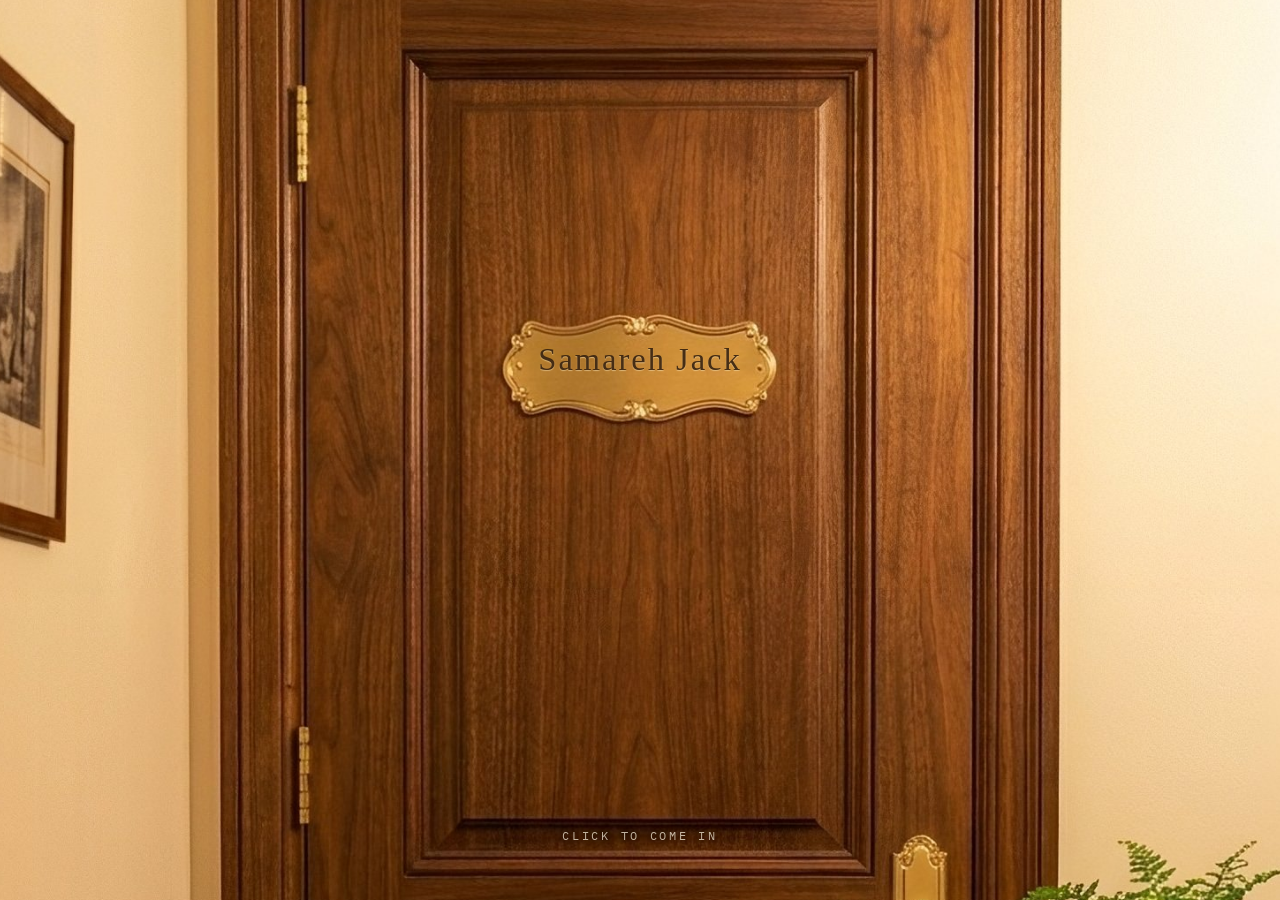
==== index.html @ 8f50e610 "fix-door" ====
<!DOCTYPE html>
<html lang="en">
<head>
<meta charset="UTF-8">
<meta name="viewport" content="width=device-width, initial-scale=1.0">
<title>Samareh Jack</title>
<meta name="description" content="The office of Samareh Jack. Come in, look around, click on things.">
<link rel="preload" as="image" href="assets/door.jpg">
<link rel="preload" as="image" href="assets/office.jpg">
<link rel="preconnect" href="https://fonts.googleapis.com">
<link rel="preconnect" href="https://fonts.gstatic.com" crossorigin>
<link href="https://fonts.googleapis.com/css2?family=IM+Fell+English:ital@0;1&family=Spectral:ital,wght@0,400;0,500;1,400&family=IBM+Plex+Mono:wght@400;500&display=swap" rel="stylesheet">
<link rel="stylesheet" href="css/style.css">
</head>
<body>

<!-- ════════════════════════════════════════════════════════════════════
     THE OFFICE — sits beneath the door the whole time, fully lit.
     Hotspots are injected into #room by js/main.js from js/config.js.
     ════════════════════════════════════════════════════════════════════ -->
<div id="viewport" tabindex="-1">
  <div id="room" aria-label="My office. Objects in the room can be examined.">
    <img id="room-img" src="assets/office.jpg" alt="A warm, book-lined home office with a wooden desk, an armchair, a green sofa, and a Persian rug." draggable="false">
  </div>
</div>

<!-- ════════════════════════════════════════════════════════════════════
     LOOK-AROUND BUTTON — re-pulses every hotspot on demand.
     ════════════════════════════════════════════════════════════════════ -->
<button id="look-around" hidden aria-label="Show everything in the room you can look at" title="Look around">
  <svg viewBox="0 0 24 24" width="22" height="22" fill="none" stroke="currentColor"
       stroke-width="1.6" stroke-linecap="round" stroke-linejoin="round" aria-hidden="true">
    <path d="M1.5 12s3.8-6.5 10.5-6.5S22.5 12 22.5 12s-3.8 6.5-10.5 6.5S1.5 12 1.5 12Z"/>
    <circle cx="12" cy="12" r="3"/>
  </svg>
</button>

<!-- ════════════════════════════════════════════════════════════════════
     THE DOOR — entrance overlay.

     #door-zoom holds the full hallway photo and does the walk-up
     (translate + scale) until ONLY the door leaf fills the screen.

     #door-leaf is a separate top-level panel — NOT inside #door-zoom, so
     no parent transform flattens its 3D. At the moment of opening, JS
     positions it exactly over the on-screen leaf, hides #door-zoom, and
     swings #door-leaf on its left edge. The perspective origin is pinned
     to the nameplate, so the plate stays square to you as it opens.
     ════════════════════════════════════════════════════════════════════ -->
<div id="door-overlay" role="button" tabindex="0"
     aria-label="A wooden door with a brass nameplate reading Samareh Jack. Click to come in.">

  <div id="door-zoom">
    <div id="door-pos" class="drifting">
      <img id="door-img" src="assets/door.jpg" alt="" draggable="false">
      <div id="door-plate" aria-hidden="true">Samareh&nbsp;Jack</div>
    </div>
  </div>

  <!-- The swinging leaf. JS sets its position/size/background and the
       plate placement, then adds .swing. -->
  <div id="door-leaf" hidden>
    <div id="door-leaf-plate" aria-hidden="true">Samareh&nbsp;Jack</div>
  </div>

  <p id="door-hint">click to come in</p>
</div>

<!-- ════════════════════════════════════════════════════════════════════
     EXAMINE CARD — opens when an object is clicked.
     ════════════════════════════════════════════════════════════════════ -->
<div class="modal-backdrop" id="examine-backdrop" hidden>
  <div class="card" role="dialog" aria-modal="true" aria-labelledby="examine-title">
    <img id="examine-image" alt="" hidden>
    <h2 id="examine-title"></h2>
    <p class="card-body" id="examine-text"></p>
    <div class="card-actions" id="examine-actions">
      <button class="btn btn-quiet" id="examine-stay">Keep looking around</button>
    </div>
  </div>
</div>

<!-- ════════════════════════════════════════════════════════════════════
     WELCOME CARD — opens from the guest chair.
     ════════════════════════════════════════════════════════════════════ -->
<div class="modal-backdrop" id="welcome-backdrop" hidden>
  <div class="card" role="dialog" aria-modal="true" aria-labelledby="welcome-title">
    <p class="eyebrow">Take a seat</p>
    <h2 id="welcome-title">Welcome. What brings you by?</h2>
    <div id="welcome-options" class="option-list"></div>
    <p class="card-body" id="welcome-response" hidden></p>
    <div class="card-actions" id="welcome-actions" hidden>
      <button class="btn btn-primary" id="welcome-done">Look around</button>
    </div>
    <p class="footnote">
      This room was drawn by AI.
      <a href="why-ai.html">Here's why I chose that.</a>
    </p>
  </div>
</div>

<script src="js/config.js"></script>
<script src="js/main.js"></script>
<script src="js/editor.js"></script>
</body>
</html>
---- css/style.css ----
/* ════════════════════════════════════════════════════════════════════════
   SAMAREH JACK — THE OFFICE · stylesheet

   TABLE OF CONTENTS
   [1] Design tokens (colors, fonts) — change the palette here
   [2] Page basics
   [3] The room (panning, step-in)
   [4] The door (entrance overlay, approach, swing)
   [5] Hotspots (hitboxes + glow states: beckon / reveal / shimmer / hover)
   [6] Look-around button
   [7] Cards (examine + welcome modals)
   [8] Polygon editor (?edit mode)
   [9] Reduced motion
   ════════════════════════════════════════════════════════════════════════ */


/* [1] ─── DESIGN TOKENS ────────────────────────────────────────────────
   The palette is pulled from the room itself. Every color in the site
   references these variables, so retheming = editing this block. */
:root {
  --hallway: #15100b;          /* dark wood-and-shadow, outside the room   */
  --parchment: #f3e9d6;        /* card paper                               */
  --parchment-edge: #d9c9a8;   /* card borders                             */
  --ink: #241c14;              /* body text on parchment                   */
  --walnut: #3a2a1c;           /* headings                                 */
  --brass: #b8893b;            /* small labels, accents                    */
  --hibiscus: #a73c34;         /* primary buttons (the tea's color)        */
  --glow: #ffd98a;             /* hotspot glow (candle gold)               */

  --font-display: "IM Fell English", Georgia, serif;   /* headings, plate  */
  --font-body: "Spectral", Georgia, serif;             /* body text        */
  --font-utility: "IBM Plex Mono", monospace;          /* buttons, labels  */

  /* office.jpg is 2738 × 2298. If you replace the image with different
     dimensions, update this AND the width line in [3]. */
  --room-aspect: 2738 / 2298;

  /* How much the room rests zoomed-in past "just filling the screen".
     1.0 = exactly fills (cover). 1.06 = filled, then pushed in a little —
     this is the resting view you pan around. Raising it crops more and
     could push edge objects (the couch) out of reach. */
  --enter-zoom: 1.06;
}

/* [2] ─── PAGE BASICS ─────────────────────────────────────────────────── */
* { box-sizing: border-box; }

html, body {
  margin: 0;
  height: 100%;
  background: var(--hallway);
  font-family: var(--font-body);
  color: var(--ink);
  overflow: hidden;
}

/* [3] ─── THE ROOM ─────────────────────────────────────────────────────
   The room fills the screen on one axis and overflows on the other;
   #viewport scrolls (pans) across it. Panning is locked until you're
   through the door (.inside). */
#viewport {
  position: fixed;
  inset: 0;
  overflow: hidden;
  scrollbar-width: none;            /* a room, not a page — no scrollbars */
}
#viewport::-webkit-scrollbar { display: none; }
#viewport.inside { overflow: auto; }

#room {
  position: relative;
  /* Base = cover (fills the screen on one axis). Times --enter-zoom =
     the resting view, a little tighter than cover. */
  width: calc(max(100vw, 100svh * (2738 / 2298)) * var(--enter-zoom));
  aspect-ratio: var(--room-aspect);
  transform-origin: 50% 50%;
  /* Stepping in: JS starts the room at scale 1/--enter-zoom (exactly
     cover — fills the page, no black), then animates the transform back
     to 1 (the resting, slightly-tighter view). A forward push, no pulse. */
}
#room.stepping {
  transition: transform 1.4s cubic-bezier(0.25, 0.6, 0.3, 1);
}

#room-img {
  position: absolute;
  inset: 0;
  width: 100%;
  height: 100%;
  display: block;
  user-select: none;
  -webkit-user-drag: none;
}

/* [4] ─── THE DOOR ─────────────────────────────────────────────────────
   Two layers inside #door-overlay:

     #door-zoom   the full hallway photo; JS walks it up (translate+scale)
                  until only the door leaf fills the screen
     #door-leaf   a separate panel, a DIRECT child of #door-overlay (not of
                  #door-zoom). JS gives it the leaf's on-screen box and a
                  background cropped to just the leaf, then swings it.

   Why separate: a 2D transform on a parent (the zoom) flattens any 3D
   inside it, which made the swing look like it tipped downward. Keeping
   the swinging leaf at the top level — with perspective on #door-overlay
   and the perspective ORIGIN pinned to the nameplate — makes it open like
   a real door, with the plate staying square to you. */
#door-overlay {
  position: fixed;
  inset: 0;
  z-index: 40;
  overflow: hidden;
  perspective: 1600px;
  perspective-origin: 50% 42%;       /* the nameplate's resting spot, so it
                                        doesn't tilt as the leaf turns */
  background: var(--hallway);        /* covers the room until we open */
  cursor: pointer;
}
#door-overlay[hidden] { display: none; }
#door-overlay:focus-visible { outline: none; }
#door-overlay.opening { background: transparent; }   /* reveal the room */
/* Once the leaf lifts out, the full-door layer is redundant — hide it
   instantly (no fade); the leaf sits exactly over it, so nothing flickers. */
#door-overlay.opening #door-zoom { visibility: hidden; }

#door-zoom {
  position: absolute;
  inset: 0;
  transition: transform 1.5s cubic-bezier(0.5, 0.05, 0.7, 0.3);  /* walk-up pace */
}

#door-pos {
  position: absolute;                /* sized & placed by JS (cover fit) */
}
/* Idle breathing: one slow push toward the door that eases to a stop. */
#door-pos.drifting {
  animation: door-drift 11s ease-out 1 forwards;
}
@keyframes door-drift {
  from { transform: scale(1); }
  to   { transform: scale(1.06); }
}

#door-img {
  position: absolute;
  inset: 0;
  width: 100%;
  height: 100%;
  display: block;
  user-select: none;
  -webkit-user-drag: none;
}

/* The swinging leaf. Position, size and background-image are all set by
   JS at the moment of opening. It hinges on its own left edge and turns
   past 90°, where backface-visibility hides it — so it swings fully out
   of the way instead of fading. */
#door-leaf {
  position: absolute;
  overflow: hidden;
  transform-origin: 0% 50%;          /* hinge: the leaf's left edge */
  transform-style: preserve-3d;
  backface-visibility: hidden;
  background-repeat: no-repeat;
  will-change: transform;
}
#door-leaf[hidden] { display: none; }
#door-leaf.swing {
  animation: leaf-open 1.25s cubic-bezier(0.4, 0.02, 0.45, 1) forwards;
}
@keyframes leaf-open {
  from { transform: rotateY(0deg); }
  to   { transform: rotateY(105deg); }
}

/* The name, overlaid as real text (sharp at any size, survives image
   regeneration). JS places it within the leaf and sizes the font. */
#door-plate, #door-leaf-plate {
  position: absolute;
  transform: translate(-50%, -50%);
  text-align: center;
  font-family: var(--font-display);
  letter-spacing: 0.06em;
  color: rgba(56, 34, 13, 0.92);
  text-shadow: 0 1px 1px rgba(255, 236, 190, 0.5);   /* engraved catch */
  white-space: nowrap;
  pointer-events: none;
}

#door-hint {
  position: absolute;
  left: 0; right: 0;
  bottom: 5svh;
  text-align: center;
  font-family: var(--font-utility);
  font-size: 0.78rem;
  letter-spacing: 0.22em;
  text-transform: uppercase;
  color: rgba(243, 233, 214, 0.75);
  text-shadow: 0 1px 6px rgba(0,0,0,0.8);
  animation: hint-breathe 2.8s ease-in-out infinite;
  pointer-events: none;
  transition: opacity 0.4s ease;
}
#door-overlay.approaching #door-hint { opacity: 0; }
@keyframes hint-breathe {
  0%, 100% { opacity: 0.45; }
  50% { opacity: 0.95; }
}

/* [5] ─── HOTSPOTS ─────────────────────────────────────────────────────
   Each object = an invisible <button> hitbox + a glow layer.
   The glow layer is a copy of the room image clipped to the object's
   outline; the drop-shadow sits on the WRAPPER so the glow follows the
   clipped shape (a filter on the clipped element would be cut off).

   Glow states:
     .beckon   welcome object only, until the welcome is answered
     .reveal   pulse twice — "these are for you" announcement
     .shimmer  faint standing marker; clears when the object is examined
     hover / keyboard focus = full glow, always, forever            */
.hitbox {
  position: absolute;               /* placed from config hitbox values */
  background: none;
  border: none;
  padding: 0;
  margin: 0;
  cursor: pointer;
  z-index: 3;
}
.hitbox:focus-visible {
  outline: 2px dashed var(--glow);
  outline-offset: 4px;
}

.glow-wrap {
  position: absolute;
  inset: 0;
  pointer-events: none;
  z-index: 2;
  opacity: 0;
  transition: opacity 0.3s ease;
  filter:
    drop-shadow(0 0 6px var(--glow))
    drop-shadow(0 0 18px rgba(255, 217, 138, 0.75))
    drop-shadow(0 0 40px rgba(255, 200, 110, 0.45));
}
.glow-shape {
  position: absolute;
  inset: 0;
  background-image: url("../assets/office.jpg");
  background-size: 100% 100%;
  /* clip-path polygon comes from config */
  filter: brightness(1.12) saturate(1.05);
}

.hitbox:hover + .glow-wrap,
.hitbox:focus-visible + .glow-wrap { opacity: 1; animation: none; }

.glow-wrap.beckon  { animation: pulse 2.6s ease-in-out infinite; }
.glow-wrap.reveal  { animation: pulse 1.7s ease-in-out 2; }
.glow-wrap.shimmer { animation: shimmer 3.4s ease-in-out infinite; }

@keyframes pulse {
  0%, 100% { opacity: 0; }
  50% { opacity: 0.85; }
}
@keyframes shimmer {            /* same shape as pulse, much quieter */
  0%, 100% { opacity: 0; }
  50% { opacity: 0.30; }
}

/* [6] ─── LOOK-AROUND BUTTON ──────────────────────────────────────────── */
#look-around {
  position: fixed;
  right: max(1rem, env(safe-area-inset-right));
  bottom: max(1rem, env(safe-area-inset-bottom));
  z-index: 20;
  width: 2.9rem;
  height: 2.9rem;
  border-radius: 50%;
  display: flex;
  align-items: center;
  justify-content: center;
  background: rgba(36, 26, 16, 0.62);
  color: var(--glow);
  border: 1px solid rgba(184, 137, 59, 0.7);
  box-shadow: 0 2px 10px rgba(0, 0, 0, 0.45);
  cursor: pointer;
  opacity: 0;
  transition: opacity 0.6s ease, transform 0.15s ease, background 0.15s ease;
}
#look-around.shown { opacity: 0.85; }
#look-around:hover { opacity: 1; background: rgba(48, 34, 20, 0.8); transform: scale(1.06); }
#look-around:focus-visible { outline: 2px dashed var(--glow); outline-offset: 3px; }

/* [7] ─── CARDS ────────────────────────────────────────────────────────
   Examine cards and the welcome card share these styles. */
.modal-backdrop {
  position: fixed;
  inset: 0;
  z-index: 60;
  display: flex;
  align-items: center;
  justify-content: center;
  padding: 1.25rem;
  background: rgba(12, 8, 4, 0.55);
  backdrop-filter: blur(2px);
}
.modal-backdrop[hidden] { display: none; }

.card {
  width: min(34rem, 100%);
  max-height: 85svh;
  overflow-y: auto;
  background:
    linear-gradient(175deg, rgba(255,252,243,0.5), rgba(0,0,0,0) 30%),
    var(--parchment);
  border: 1px solid var(--parchment-edge);
  border-radius: 4px;
  box-shadow:
    0 2px 0 rgba(255,255,255,0.4) inset,
    0 18px 50px rgba(0, 0, 0, 0.55);
  padding: 1.6rem 1.8rem 1.4rem;
  animation: card-in 0.28s ease both;
}
@keyframes card-in {
  from { transform: translateY(10px) scale(0.98); opacity: 0; }
  to   { transform: none; opacity: 1; }
}

/* Optional preview image at the top of an examine card.
   Drop files in assets/previews/ — see README. */
#examine-image {
  display: block;
  width: calc(100% + 3.6rem);
  margin: -1.6rem -1.8rem 1.1rem;   /* bleed to the card's edges */
  max-height: 14rem;
  object-fit: cover;
  border-bottom: 1px solid var(--parchment-edge);
}
#examine-image[hidden] { display: none; }

.eyebrow {
  margin: 0 0 0.35rem;
  font-family: var(--font-utility);
  font-size: 0.7rem;
  letter-spacing: 0.28em;
  text-transform: uppercase;
  color: var(--brass);
}

.card h2 {
  margin: 0 0 0.7rem;
  font-family: var(--font-display);
  font-weight: 400;
  font-size: 1.7rem;
  line-height: 1.15;
  color: var(--walnut);
}

.card-body {
  margin: 0 0 1.2rem;
  font-size: 1.02rem;
  line-height: 1.55;
}

.card-actions {
  display: flex;
  flex-wrap: wrap;
  gap: 0.6rem;
  margin-bottom: 0.4rem;
}

.btn {
  font-family: var(--font-utility);
  font-size: 0.82rem;
  letter-spacing: 0.06em;
  padding: 0.65em 1.2em;
  border-radius: 3px;
  cursor: pointer;
  transition: transform 0.12s ease, background 0.12s ease;
}
.btn:active { transform: translateY(1px); }

.btn-primary {
  background: var(--hibiscus);
  color: #fdf3e4;
  border: 1px solid #7e2b25;
  box-shadow: 0 2px 0 #6f2620;
}
.btn-primary:hover { background: #b8463d; }

.btn-quiet {
  background: transparent;
  color: var(--walnut);
  border: 1px solid var(--parchment-edge);
}
.btn-quiet:hover { background: rgba(120, 90, 40, 0.08); }

.option-list {
  display: flex;
  flex-direction: column;
  gap: 0.55rem;
  margin-bottom: 1rem;
}
.option-list button {
  font-family: var(--font-body);
  font-size: 1rem;
  text-align: left;
  padding: 0.7em 1em;
  background: rgba(255, 252, 245, 0.55);
  border: 1px solid var(--parchment-edge);
  border-radius: 3px;
  color: var(--ink);
  cursor: pointer;
  transition: border-color 0.15s ease, background 0.15s ease, transform 0.12s ease;
}
.option-list button:hover {
  border-color: var(--brass);
  background: rgba(255, 250, 235, 0.9);
  transform: translateX(2px);
}

.footnote {
  margin: 0.9rem 0 0;
  padding-top: 0.8rem;
  border-top: 1px solid var(--parchment-edge);
  font-size: 0.85rem;
  font-style: italic;
  color: #5d4a33;
}
.footnote a { color: var(--hibiscus); }

/* [8] ─── POLYGON EDITOR (?edit) ───────────────────────────────────────
   Open index.html?edit to trace hotspots. See js/editor.js.          */
body.editing .hitbox { pointer-events: none; }   /* clicks land on the room */
body.editing #look-around { display: none; }

#editor-svg {
  position: absolute;
  inset: 0;
  width: 100%;
  height: 100%;
  z-index: 5;
  pointer-events: none;
}
#editor-svg .existing { fill: rgba(255, 217, 138, 0.10); stroke: rgba(255, 217, 138, 0.55); stroke-width: 0.12; }
#editor-svg .current  { fill: rgba(167, 60, 52, 0.18);  stroke: var(--hibiscus); stroke-width: 0.12; }
#editor-svg .pt       { fill: var(--hibiscus); stroke: #fff; stroke-width: 0.04; }

#editor-panel {
  position: fixed;
  top: 1rem;
  left: 1rem;
  z-index: 70;
  width: min(21rem, calc(100vw - 2rem));
  background: var(--parchment);
  border: 1px solid var(--parchment-edge);
  border-radius: 4px;
  box-shadow: 0 10px 30px rgba(0,0,0,0.5);
  padding: 0.9rem 1rem;
  font-size: 0.85rem;
}
#editor-panel h3 {
  margin: 0 0 0.3rem;
  font-family: var(--font-display);
  font-weight: 400;
  font-size: 1.15rem;
  color: var(--walnut);
  user-select: none;
}
#editor-panel h3 .ed-grip {
  float: right;
  color: var(--brass);
  opacity: 0.7;
  letter-spacing: -0.1em;
}
#editor-panel p { margin: 0 0 0.6rem; line-height: 1.4; }
#editor-panel .row { display: flex; gap: 0.4rem; flex-wrap: wrap; margin-bottom: 0.6rem; }
#editor-panel button {
  font-family: var(--font-utility);
  font-size: 0.72rem;
  padding: 0.45em 0.8em;
  border-radius: 3px;
  border: 1px solid var(--parchment-edge);
  background: #fffcf3;
  cursor: pointer;
}
#editor-panel button:hover { border-color: var(--brass); }
#editor-panel textarea {
  width: 100%;
  height: 9rem;
  font-family: var(--font-utility);
  font-size: 0.68rem;
  border: 1px solid var(--parchment-edge);
  border-radius: 3px;
  background: #fffcf3;
  resize: vertical;
}
#editor-panel label { display: flex; gap: 0.4em; align-items: center; font-size: 0.78rem; }

/* [9] ─── REDUCED MOTION ──────────────────────────────────────────────── */
@media (prefers-reduced-motion: reduce) {
  #door-pos.drifting { animation: none; }
  #door-hint { animation: none; opacity: 0.8; }
  #door-zoom { transition: none; }
  #door-leaf.swing { animation: door-fade-only 0.5s ease forwards; }
  #room.stepping { transition: none; }
  .glow-wrap.beckon { animation: none; opacity: 0.7; }
  .glow-wrap.reveal { animation: none; }
  .glow-wrap.shimmer { animation: none; opacity: 0.28; }
  .card { animation: none; }
}
@keyframes door-fade-only {
  from { opacity: 1; }
  to   { opacity: 0; }
}
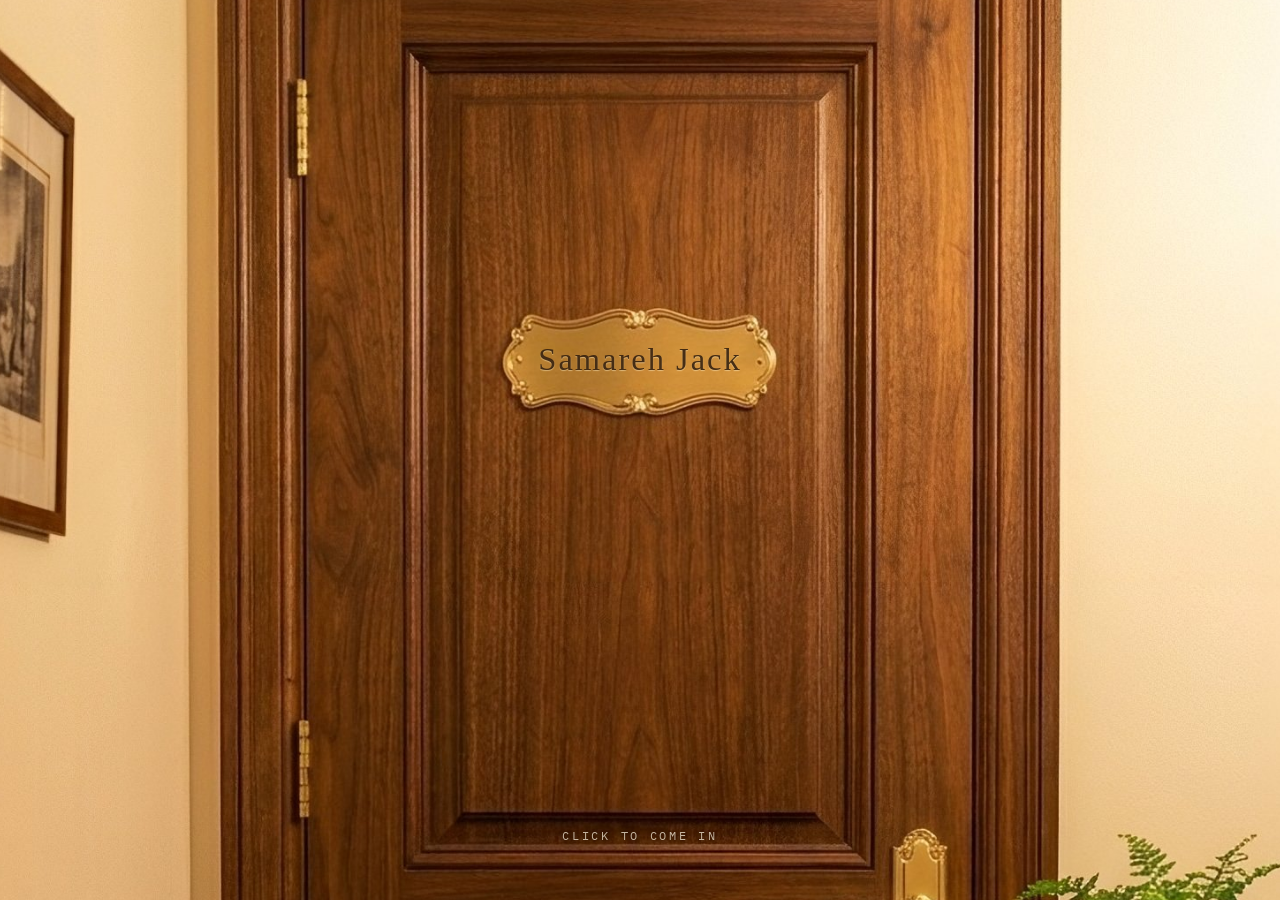
==== commit f03ecea2: "text-updates" ====
--- a/index.html
+++ b/index.html
@@ -94,8 +94,42 @@
     </div>
     <p class="footnote">
       This room was drawn by AI.
-      <a href="why-ai.html">Here's why I chose that.</a>
+      <button type="button" id="why-link" class="linklike">Here's why I chose that.</button>
     </p>
+  </div>
+</div>
+
+<!-- ════════════════════════════════════════════════════════════════════
+     WHY-AI CARD — opens from the welcome footnote, layered over it.
+     ════════════════════════════════════════════════════════════════════ -->
+<div class="modal-backdrop" id="why-backdrop" hidden>
+  <div class="card" role="dialog" aria-modal="true" aria-labelledby="why-title">
+    <p class="eyebrow">A note on the room</p>
+    <h2 id="why-title">Why there's AI in this office</h2>
+    <p class="card-body">
+      This office doesn't exist — it was generated by AI.
+    </p>
+    <p class="card-body">
+      I don't see it as the finished product, but a great way to give you an
+      idea of what I'm envisioning in my mind. As I develop the site, this
+      image and the links will change shape and move around many times.
+    </p>
+    <p class="card-body">
+      Given that I can't afford to work with an artist or photographer to
+      make it real, and I don't actually know how I want the final version to
+      appear, I'm taking the opportunity to try out AI image generation.
+      Eventually, when I have a good idea of how I want the final version to
+      look like, and know more about what I want, I'd love for human hands to
+      make it real. Until then, you're standing in a sketch — and I'd rather
+      show you a sketch than nothing.
+    </p>
+    <p class="card-body">
+      How I think about AI more broadly is a bigger conversation. Part of it
+      is what I call Creedal AI — see if you can find it in the room.
+    </p>
+    <div class="card-actions">
+      <button class="btn btn-quiet" id="why-close">Back to the room</button>
+    </div>
   </div>
 </div>
 
--- a/css/style.css
+++ b/css/style.css
@@ -432,6 +432,16 @@
   color: #5d4a33;
 }
 .footnote a { color: var(--hibiscus); }
+/* The "why AI" trigger is a button (opens a popup), styled as an inline link. */
+.linklike {
+  font: inherit;
+  background: none;
+  border: 0;
+  padding: 0;
+  color: var(--hibiscus);
+  text-decoration: underline;
+  cursor: pointer;
+}
 
 /* [8] ─── POLYGON EDITOR (?edit) ───────────────────────────────────────
    Open index.html?edit to trace hotspots. See js/editor.js.          */
@@ -446,9 +456,9 @@
   z-index: 5;
   pointer-events: none;
 }
-#editor-svg .existing { fill: rgba(255, 217, 138, 0.10); stroke: rgba(255, 217, 138, 0.55); stroke-width: 0.12; }
-#editor-svg .current  { fill: rgba(167, 60, 52, 0.18);  stroke: var(--hibiscus); stroke-width: 0.12; }
-#editor-svg .pt       { fill: var(--hibiscus); stroke: #fff; stroke-width: 0.04; }
+#editor-svg .existing { fill: rgba(255, 217, 138, 0.10); stroke: rgba(255, 217, 138, 0.55); stroke-width: 0.04; }
+#editor-svg .current  { fill: rgba(167, 60, 52, 0.18);  stroke: var(--hibiscus); stroke-width: 0.04; }
+#editor-svg .pt       { fill: var(--hibiscus); stroke: #fff; stroke-width: 0.015; }
 
 #editor-panel {
   position: fixed;
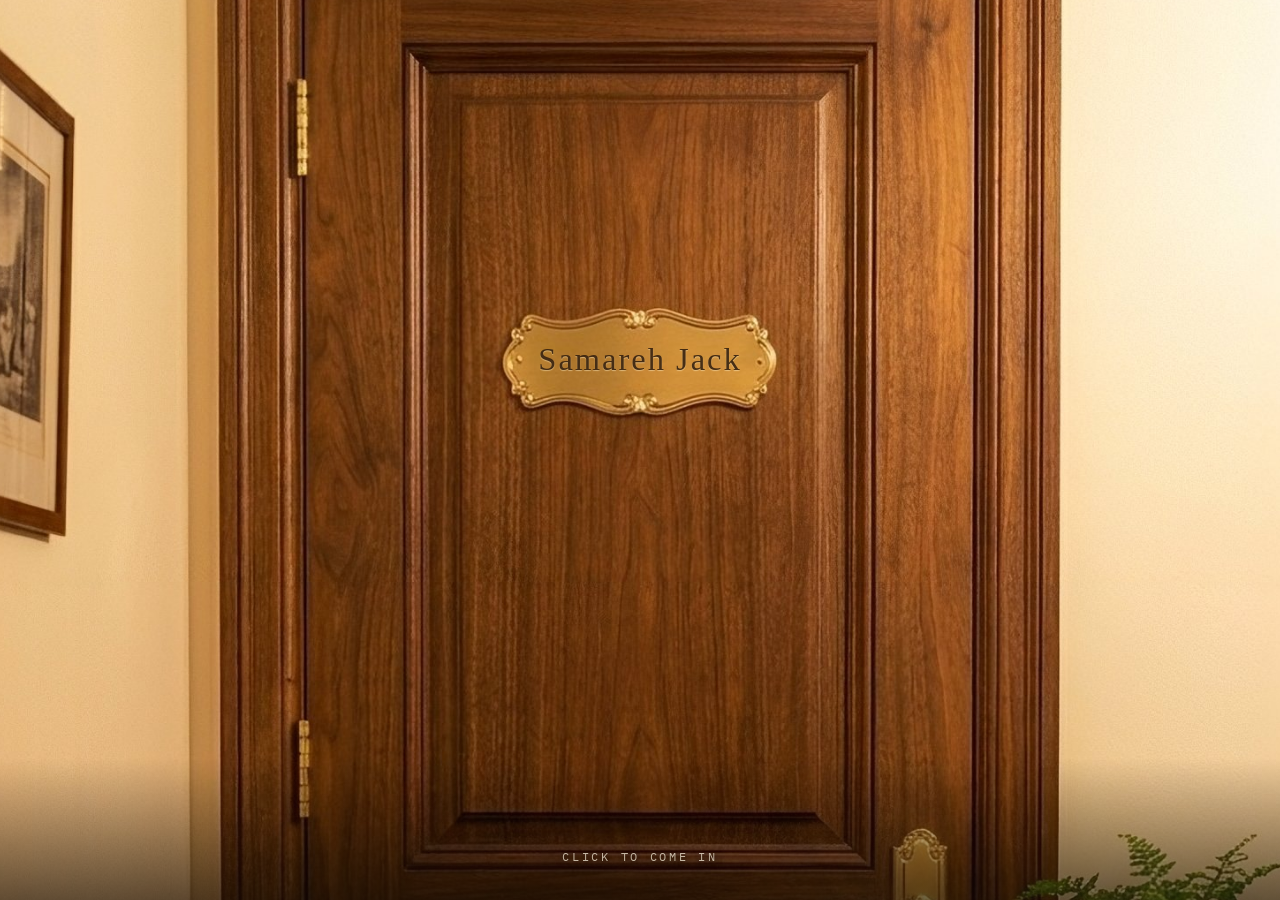
==== commit 638b684f: "pan-update" ====
--- a/index.html
+++ b/index.html
@@ -25,13 +25,42 @@
 </div>
 
 <!-- ════════════════════════════════════════════════════════════════════
+     PAN HINT ARROWS — narrow screens only. Dragging to pan isn't obvious
+     on a small screen, so these chevrons hint it, then fade once the
+     visitor pans for themselves.
+     ════════════════════════════════════════════════════════════════════ -->
+<div id="pan-hint-left" class="pan-hint pan-hint-left" aria-hidden="true">
+  <svg viewBox="0 0 24 24" width="26" height="26" fill="none" stroke="currentColor"
+       stroke-width="1.8" stroke-linecap="round" stroke-linejoin="round">
+    <path d="M15 5l-7 7 7 7"/>
+  </svg>
+</div>
+<div id="pan-hint-right" class="pan-hint pan-hint-right" aria-hidden="true">
+  <svg viewBox="0 0 24 24" width="26" height="26" fill="none" stroke="currentColor"
+       stroke-width="1.8" stroke-linecap="round" stroke-linejoin="round">
+    <path d="M9 5l7 7-7 7"/>
+  </svg>
+</div>
+
+<!-- ════════════════════════════════════════════════════════════════════
      LOOK-AROUND BUTTON — re-pulses every hotspot on demand.
      ════════════════════════════════════════════════════════════════════ -->
-<button id="look-around" hidden aria-label="Show everything in the room you can look at" title="Look around">
+<button id="look-around" hidden aria-label="Highlight everything you can look at" title="Highlight everything you can click">
   <svg viewBox="0 0 24 24" width="22" height="22" fill="none" stroke="currentColor"
        stroke-width="1.6" stroke-linecap="round" stroke-linejoin="round" aria-hidden="true">
     <path d="M1.5 12s3.8-6.5 10.5-6.5S22.5 12 22.5 12s-3.8 6.5-10.5 6.5S1.5 12 1.5 12Z"/>
     <circle cx="12" cy="12" r="3"/>
+  </svg>
+</button>
+
+<!-- ════════════════════════════════════════════════════════════════════
+     DIRECTORY BUTTON — opens the plain-list index of everything.
+     ════════════════════════════════════════════════════════════════════ -->
+<button id="directory-open" hidden aria-label="See everything in the room as a list" title="See it as a list">
+  <svg viewBox="0 0 24 24" width="21" height="21" fill="none" stroke="currentColor"
+       stroke-width="1.7" stroke-linecap="round" stroke-linejoin="round" aria-hidden="true">
+    <path d="M8 6h13M8 12h13M8 18h13"/>
+    <circle cx="3.5" cy="6" r="1"/><circle cx="3.5" cy="12" r="1"/><circle cx="3.5" cy="18" r="1"/>
   </svg>
 </button>
 
@@ -63,7 +92,10 @@
     <div id="door-leaf-plate" aria-hidden="true">Samareh&nbsp;Jack</div>
   </div>
 
-  <p id="door-hint">click to come in</p>
+  <div id="door-hint-group">
+    <p id="door-hint">click to come in</p>
+    <p id="door-note">best experienced on a larger screen</p>
+  </div>
 </div>
 
 <!-- ════════════════════════════════════════════════════════════════════
@@ -94,7 +126,7 @@
     </div>
     <p class="footnote">
       This room was drawn by AI.
-      <button type="button" id="why-link" class="linklike">Here's why I chose that.</button>
+      <button type="button" id="why-link" class="linklike">Here's why.</button>
     </p>
   </div>
 </div>
@@ -104,31 +136,144 @@
      ════════════════════════════════════════════════════════════════════ -->
 <div class="modal-backdrop" id="why-backdrop" hidden>
   <div class="card" role="dialog" aria-modal="true" aria-labelledby="why-title">
-    <p class="eyebrow">A note on the room</p>
-    <h2 id="why-title">Why there's AI in this office</h2>
-    <p class="card-body">
-      This office doesn't exist — it was generated by AI.
-    </p>
-    <p class="card-body">
-      I don't see it as the finished product, but a great way to give you an
-      idea of what I'm envisioning in my mind. As I develop the site, this
-      image and the links will change shape and move around many times.
-    </p>
-    <p class="card-body">
-      Given that I can't afford to work with an artist or photographer to
-      make it real, and I don't actually know how I want the final version to
-      appear, I'm taking the opportunity to try out AI image generation.
-      Eventually, when I have a good idea of how I want the final version to
-      look like, and know more about what I want, I'd love for human hands to
-      make it real. Until then, you're standing in a sketch — and I'd rather
-      show you a sketch than nothing.
-    </p>
-    <p class="card-body">
-      How I think about AI more broadly is a bigger conversation. Part of it
-      is what I call Creedal AI — see if you can find it in the room.
-    </p>
+    <p class="eyebrow" id="why-eyebrow"></p>
+    <h2 id="why-title"></h2>
+    <div id="why-body"></div>
     <div class="card-actions">
-      <button class="btn btn-quiet" id="why-close">Back to the room</button>
+      <button class="btn btn-quiet" id="why-close"></button>
+    </div>
+  </div>
+</div>
+
+<!-- ════════════════════════════════════════════════════════════════════
+     ABOUT ME — the desk chair. Teaser first, then "read more" → full text.
+     ════════════════════════════════════════════════════════════════════ -->
+<div class="modal-backdrop" id="about-backdrop" hidden>
+  <div class="card" role="dialog" aria-modal="true" aria-labelledby="about-title">
+    <p class="eyebrow" id="about-eyebrow"></p>
+    <h2 id="about-title"></h2>
+    <div id="about-teaser"></div>
+    <div id="about-full" hidden></div>
+    <div class="card-actions">
+      <button class="btn btn-primary" id="about-more"></button>
+      <button class="btn btn-quiet" id="about-close">Keep looking around</button>
+    </div>
+  </div>
+</div>
+
+<!-- ════════════════════════════════════════════════════════════════════
+     CONTACT — the pencil holder. A message form that posts to Formspree.
+     ════════════════════════════════════════════════════════════════════ -->
+<div class="modal-backdrop" id="contact-backdrop" hidden>
+  <div class="card" role="dialog" aria-modal="true" aria-labelledby="contact-title">
+    <p class="eyebrow" id="contact-eyebrow"></p>
+    <h2 id="contact-title"></h2>
+    <p class="card-body" id="contact-intro"></p>
+    <form id="contact-form" novalidate>
+      <input type="hidden" name="type" value="contact">
+      <input type="hidden" name="_subject" value="A note from the office">
+      <label class="field"><span>Your name</span>
+        <input name="name" type="text" autocomplete="name" required></label>
+      <label class="field"><span>Email</span>
+        <input name="email" type="email" autocomplete="email" required></label>
+      <label class="field"><span>Message</span>
+        <textarea name="message" rows="4" required></textarea></label>
+      <div class="card-actions">
+        <button type="submit" class="btn btn-primary" id="contact-submit"></button>
+        <button type="button" class="btn btn-quiet" id="contact-close">Keep looking around</button>
+      </div>
+    </form>
+    <p class="form-status" id="contact-status" hidden></p>
+    <div class="card-actions" id="contact-done-actions" hidden>
+      <button type="button" class="btn btn-quiet" id="contact-done-close">Keep looking around</button>
+    </div>
+  </div>
+</div>
+
+<!-- ════════════════════════════════════════════════════════════════════
+     GUEST BOOK — the books. Read existing entries, or sign the book
+     (sign form posts to Formspree; entries are curated in by hand).
+     ════════════════════════════════════════════════════════════════════ -->
+<div class="modal-backdrop" id="guestbook-backdrop" hidden>
+  <div class="card" role="dialog" aria-modal="true" aria-labelledby="guestbook-title">
+    <p class="eyebrow" id="guestbook-eyebrow"></p>
+    <h2 id="guestbook-title"></h2>
+
+    <div id="guestbook-list-view">
+      <div id="guestbook-entries"></div>
+      <div class="card-actions">
+        <button class="btn btn-primary" id="guestbook-sign-open"></button>
+        <button class="btn btn-quiet" id="guestbook-close">Keep looking around</button>
+      </div>
+    </div>
+
+    <form id="guestbook-sign-view" novalidate hidden>
+      <input type="hidden" name="type" value="guestbook">
+      <input type="hidden" name="_subject" value="A new guest-book entry">
+      <p class="card-body" id="guestbook-prompt"></p>
+      <label class="field"><span>Your name</span>
+        <input name="name" type="text" autocomplete="name" required></label>
+      <label class="field"><span>A link, if you'd like <em>(optional)</em></span>
+        <input name="link" type="url" placeholder="https://"></label>
+      <label class="field"><span>Your note</span>
+        <textarea name="note" rows="4" required></textarea></label>
+      <div class="card-actions">
+        <button type="submit" class="btn btn-primary" id="guestbook-submit"></button>
+        <button type="button" class="btn btn-quiet" id="guestbook-back">Back</button>
+      </div>
+    </form>
+
+    <p class="form-status" id="guestbook-thanks" hidden></p>
+    <div class="card-actions" id="guestbook-done-actions" hidden>
+      <button type="button" class="btn btn-quiet" id="guestbook-done-close">Keep looking around</button>
+    </div>
+  </div>
+</div>
+
+<!-- ════════════════════════════════════════════════════════════════════
+     DIRECTORY — the plain-list index. A hub: panels layer over it and
+     closing them returns here. Sits below the other cards (z-index).
+     ════════════════════════════════════════════════════════════════════ -->
+<div class="modal-backdrop" id="directory-backdrop" hidden>
+  <div class="card" role="dialog" aria-modal="true" aria-labelledby="directory-title">
+    <p class="eyebrow" id="directory-eyebrow"></p>
+    <h2 id="directory-title"></h2>
+    <p class="card-body" id="directory-intro"></p>
+    <div id="directory-list"></div>
+    <div class="card-actions">
+      <button type="button" class="btn btn-quiet" id="directory-close">Keep looking around</button>
+    </div>
+  </div>
+</div>
+
+<!-- ════════════════════════════════════════════════════════════════════
+     SITE WRAPPER — opens a link INSIDE the office (config link embed:true).
+     A walnut bar over the dimmed room, the site in an iframe beneath it.
+     "Back to the room" closes the panel and returns to the room (the
+     examine card is already closed by then, never the door).
+     ════════════════════════════════════════════════════════════════════ -->
+<div id="site-wrapper" hidden>
+  <div id="wrapper-panel">
+    <div id="wrapper-bar">
+      <button type="button" id="wrapper-back" aria-label="Back to the room">
+        <svg viewBox="0 0 24 24" width="15" height="15" fill="none" stroke="currentColor"
+             stroke-width="2" stroke-linecap="round" stroke-linejoin="round" aria-hidden="true">
+          <path d="M15 18l-6-6 6-6"/>
+        </svg>
+        Back to the room
+      </button>
+      <span id="wrapper-title"></span>
+      <a id="wrapper-newtab" href="#" target="_blank" rel="noopener">
+        Open in new tab
+        <svg viewBox="0 0 24 24" width="13" height="13" fill="none" stroke="currentColor"
+             stroke-width="2" stroke-linecap="round" stroke-linejoin="round" aria-hidden="true">
+          <path d="M14 5h5v5"/><path d="M19 5l-8 8"/>
+          <path d="M19 14v4a1 1 0 0 1-1 1H6a1 1 0 0 1-1-1V6a1 1 0 0 1 1-1h4"/>
+        </svg>
+      </a>
+    </div>
+    <div id="wrapper-stage">
+      <iframe id="wrapper-frame" title="Embedded site" referrerpolicy="no-referrer-when-downgrade"></iframe>
     </div>
   </div>
 </div>
--- a/css/style.css
+++ b/css/style.css
@@ -9,8 +9,9 @@
    [5] Hotspots (hitboxes + glow states: beckon / reveal / shimmer / hover)
    [6] Look-around button
    [7] Cards (examine + welcome modals)
-   [8] Polygon editor (?edit mode)
-   [9] Reduced motion
+   [8] Site wrapper (embedded pages)
+   [9] Polygon editor (?edit mode)
+   [10] Reduced motion
    ════════════════════════════════════════════════════════════════════════ */
 
 
@@ -55,9 +56,10 @@
 }
 
 /* [3] ─── THE ROOM ─────────────────────────────────────────────────────
-   The room fills the screen on one axis and overflows on the other;
-   #viewport scrolls (pans) across it. Panning is locked until you're
-   through the door (.inside). */
+   The room always covers the screen (it's ≥ the viewport on BOTH axes).
+   You can pan horizontally across it, but the vertical axis is locked to
+   center — so the framed view never drifts to the photo's top or bottom
+   edge. Panning is locked entirely until you're through the door (.inside). */
 #viewport {
   position: fixed;
   inset: 0;
@@ -65,7 +67,7 @@
   scrollbar-width: none;            /* a room, not a page — no scrollbars */
 }
 #viewport::-webkit-scrollbar { display: none; }
-#viewport.inside { overflow: auto; }
+#viewport.inside { overflow-x: auto; overflow-y: hidden; }
 
 #room {
   position: relative;
@@ -92,6 +94,52 @@
   -webkit-user-drag: none;
 }
 
+/* Pan hint arrows — narrow screens only (dragging to pan isn't obvious on
+   a small screen). A bare glyph, not a button: no chip, no border, no
+   shadow that reads as chrome — just a soft breathing mark, like #door-hint's
+   "click to come in" text. Hidden until you're inside the room, and only
+   shown on phones/small tablets; on wider screens the drift-to-chair motion
+   is hint enough. Fades to nothing the moment the visitor pans for themselves. */
+.pan-hint {
+  display: none;
+  position: fixed;
+  top: 50%;
+  z-index: 40;
+  width: 3.4rem;
+  height: 3.4rem;
+  align-items: center;
+  transform: translateY(-50%);
+  color: rgba(243, 233, 214, 0.9);
+  filter: drop-shadow(0 1px 4px rgba(0, 0, 0, 0.85));
+  opacity: 0;
+  pointer-events: none;
+  transition: opacity 0.6s ease;
+}
+/* A soft, edgeless glow behind the glyph for legibility against busy parts
+   of the photo — deliberately blurred with no border/shadow, so it reads
+   as a vignette, not a button chip. */
+.pan-hint::before {
+  content: "";
+  position: absolute;
+  inset: 0;
+  border-radius: 50%;
+  background: radial-gradient(circle, rgba(20, 14, 8, 0.45) 0%, transparent 72%);
+  filter: blur(2px);
+  z-index: -1;
+}
+.pan-hint-left { left: 0.2rem; justify-content: flex-start; padding-left: 0.5rem; }
+.pan-hint-right { right: 0.2rem; justify-content: flex-end; padding-right: 0.5rem; }
+/* The breathe animation only runs once inside — otherwise it'd override
+   the opacity: 0 above and the glyphs would flicker through the door. */
+#viewport.inside ~ .pan-hint { animation: hint-breathe 2.8s ease-in-out infinite; }
+.pan-hint.pan-hint-faded { animation: none; opacity: 0 !important; }
+
+@media (max-width: 700px) {
+  .pan-hint { display: flex; }
+}
+
+body.editing .pan-hint { display: none; }
+
 /* [4] ─── THE DOOR ─────────────────────────────────────────────────────
    Two layers inside #door-overlay:
 
@@ -188,11 +236,23 @@
   pointer-events: none;
 }
 
+/* A dark haze behind the hint group so it reads clearly no matter what
+   part of the door photo sits behind it — a soft rise from the bottom,
+   not a hard-edged bar. */
+#door-hint-group {
+  position: absolute;
+  left: 0; right: 0;
+  bottom: 0;
+  padding: 10svh 1rem 4svh;
+  text-align: center;
+  background: linear-gradient(to top, rgba(10, 7, 4, 0.6), rgba(10, 7, 4, 0) 100%);
+  pointer-events: none;
+  transition: opacity 0.4s ease;
+}
+#door-overlay.approaching #door-hint-group { opacity: 0; }
+
 #door-hint {
-  position: absolute;
-  left: 0; right: 0;
-  bottom: 5svh;
-  text-align: center;
+  margin: 0;
   font-family: var(--font-utility);
   font-size: 0.78rem;
   letter-spacing: 0.22em;
@@ -200,10 +260,22 @@
   color: rgba(243, 233, 214, 0.75);
   text-shadow: 0 1px 6px rgba(0,0,0,0.8);
   animation: hint-breathe 2.8s ease-in-out infinite;
-  pointer-events: none;
-  transition: opacity 0.4s ease;
-}
-#door-overlay.approaching #door-hint { opacity: 0; }
+}
+
+/* Recommend desktop only where it's actually true — the room's drag-to-pan
+   and hover-driven glow work best with a wide screen and a pointer. */
+#door-note {
+  display: none;
+  margin: 0.5em 0 0;
+  font-family: var(--font-utility);
+  font-size: 0.66rem;
+  letter-spacing: 0.08em;
+  color: rgba(243, 233, 214, 0.55);
+  text-shadow: 0 1px 6px rgba(0,0,0,0.8);
+}
+@media (max-width: 700px) {
+  #door-note { display: block; }
+}
 @keyframes hint-breathe {
   0%, 100% { opacity: 0.45; }
   50% { opacity: 0.95; }
@@ -239,8 +311,19 @@
   inset: 0;
   pointer-events: none;
   z-index: 2;
-  opacity: 0;
-  transition: opacity 0.3s ease;
+}
+/* Two independent layers, each a self-contained glow: its OWN gold halo
+   (drop-shadow) cast from an OPAQUE copy of the photo clipped to the
+   outline. Because the copy is fully opaque, it always covers its own
+   shadow INSIDE the outline — so no matter the layer's opacity, the only
+   glow is the halo OUTSIDE. We fade the LAYER (not the shape), so the whole
+   halo breathes/brightens without ever leaking inside.
+     BREATH layer — carries the standing pulse / shimmer.
+     HOVER layer  — fades in over it on hover and out again (no snap). */
+.glow-breath,
+.glow-hover {
+  position: absolute;
+  inset: 0;
   filter:
     drop-shadow(0 0 6px var(--glow))
     drop-shadow(0 0 18px rgba(255, 217, 138, 0.75))
@@ -251,25 +334,111 @@
   inset: 0;
   background-image: url("../assets/office.jpg");
   background-size: 100% 100%;
-  /* clip-path polygon comes from config */
-  filter: brightness(1.12) saturate(1.05);
-}
-
-.hitbox:hover + .glow-wrap,
-.hitbox:focus-visible + .glow-wrap { opacity: 1; animation: none; }
-
-.glow-wrap.beckon  { animation: pulse 2.6s ease-in-out infinite; }
-.glow-wrap.reveal  { animation: pulse 1.7s ease-in-out 2; }
-.glow-wrap.shimmer { animation: shimmer 3.4s ease-in-out infinite; }
-
+  /* clip-path polygon comes from config; opaque, so it hides its own shadow
+     inside the outline — leaving only the halo outside. */
+}
+.glow-breath { opacity: 0; }
+.glow-hover  { opacity: 0; transition: opacity 0.45s ease-in-out; }
+
+.glow-wrap.beckon  .glow-breath { animation: pulse 2.6s ease-in-out infinite; }
+.glow-wrap.reveal  .glow-breath { animation: glow-reveal 1.7s ease-in-out 2; }
+.glow-wrap.shimmer .glow-breath { animation: shimmer 3.0s ease-in-out infinite; }
+.glow-wrap.lit     .glow-hover  { opacity: 1; }
+
+/* Standing oscillations are BRIGHTEST at the cycle ends, matching the mote's
+   breath (which is at full size there) — so glow and icon swell and fade
+   together, in phase, instead of opposite. */
 @keyframes pulse {
+  0%, 100% { opacity: 0.85; }
+  50%      { opacity: 0; }
+}
+@keyframes shimmer {
+  0%, 100% { opacity: 0.80; }
+  50%      { opacity: 0.06; }
+}
+/* The wander flash starts and ends dark (peaks mid-cycle), so it fades out
+   cleanly when it settles to nothing. */
+@keyframes glow-reveal {
   0%, 100% { opacity: 0; }
-  50% { opacity: 0.85; }
-}
-@keyframes shimmer {            /* same shape as pulse, much quieter */
-  0%, 100% { opacity: 0; }
-  50% { opacity: 0.30; }
-}
+  50%      { opacity: 0.85; }
+}
+
+/* ── THE BECKON MOTE (ring ping) ───────────────────────────────────────
+   A dot ringed by a sonar "ping" at each object's `icon:[x,y]`.
+     .icon-anchor  the point; holds the centering translate, never moves
+     .icon-grow    the envelope: scales 0→1 to grow IN from nothing and
+                   1→0 to shrink OUT — so the icon appears/disappears smoothly
+     .icon-mote    the dot + ring (an inline SVG, drawn in currentColor)
+   The dot is always shown while the icon is up; the ring is invisible until
+   it pings, so you never see a bare static ring — only the dot and the
+   periodic outward ping. */
+.icon-anchor {
+  position: absolute;
+  z-index: 4;
+  pointer-events: none;
+  transform: translate(-50%, -50%);   /* sit centered on the icon point */
+}
+.icon-grow {
+  transform: scale(0);                /* hidden = nothing */
+  opacity: 0;
+  transition: transform 0.5s ease-in-out, opacity 0.4s ease-in-out;
+}
+.icon-anchor.beckon  .icon-grow,
+.icon-anchor.reveal  .icon-grow,
+.icon-anchor.shimmer .icon-grow,
+.icon-anchor.still   .icon-grow,
+.icon-anchor.lit     .icon-grow { transform: scale(1); opacity: 1; }
+
+.icon-mote {
+  width: var(--icon-size, 41px);      /* set from ICON_SIZE in config.js */
+  aspect-ratio: 1;
+  color: var(--glow);                 /* the ring-ping draws in currentColor */
+  filter:
+    drop-shadow(0 0 4px var(--glow))
+    drop-shadow(0 0 10px rgba(255, 200, 110, 0.7));
+  transform-origin: center;
+}
+.icon-mote svg { width: 100%; height: 100%; display: block; overflow: visible; }
+/* The ring is hidden until it pings — it fires small and flies outward,
+   fading. A FOR-YOU item pings on its own period, delayed by HALF so the ring
+   fires at the glow's dim trough and flies out as the glow swells to its peak
+   — moving WITH the glow. On HOVER, anything pings, so hover always looks the
+   same: just the animated ping. A "still" item never pings → just the dot. */
+.icon-mote .ping-ring {
+  transform-box: fill-box;
+  transform-origin: center;
+  opacity: 0;                          /* invisible unless actively pinging */
+}
+.icon-anchor.beckon  .ping-ring { animation: icon-ping 2.6s ease-out infinite; animation-delay: -1.3s; }
+.icon-anchor.reveal  .ping-ring { animation: icon-ping 1.7s ease-out infinite; animation-delay: -0.85s; }
+.icon-anchor.shimmer .ping-ring { animation: icon-ping 3.0s ease-out infinite; animation-delay: -1.5s; }
+.icon-anchor.lit     .ping-ring { animation: icon-ping 2.4s ease-out infinite; animation-delay: 0s; }
+@keyframes icon-ping {
+  0%        { transform: scale(0.4); opacity: 0.9; }
+  80%, 100% { transform: scale(2.1); opacity: 0; }
+}
+
+/* The object's name, shown on hover ABOVE the object itself (the anchor is
+   placed by JS at the top-center of the object's hitbox). */
+.obj-title {
+  position: absolute;
+  z-index: 5;
+  pointer-events: none;
+  transform: translate(-50%, -100%);
+  padding: 0.3rem 0.62rem;
+  white-space: nowrap;
+  font-family: var(--font-utility);
+  font-size: 0.72rem;
+  letter-spacing: 0.02em;
+  color: var(--glow);
+  background: rgba(28, 20, 12, 0.92);
+  border: 1px solid rgba(184, 137, 59, 0.6);
+  border-radius: 6px;
+  box-shadow: 0 2px 10px rgba(0, 0, 0, 0.45);
+  opacity: 0;
+  transition: opacity 0.2s ease, transform 0.2s ease;
+}
+.obj-title.lit { opacity: 1; transform: translate(-50%, calc(-100% - 4px)); }
 
 /* [6] ─── LOOK-AROUND BUTTON ──────────────────────────────────────────── */
 #look-around {
@@ -293,7 +462,71 @@
 }
 #look-around.shown { opacity: 0.85; }
 #look-around:hover { opacity: 1; background: rgba(48, 34, 20, 0.8); transform: scale(1.06); }
+/* On = the gentle glow is showing on everything; the eye reads as active. */
+#look-around.is-on {
+  opacity: 1;
+  background: rgba(184, 137, 59, 0.92);
+  color: #2a1d0c;
+  border-color: var(--glow);
+}
 #look-around:focus-visible { outline: 2px dashed var(--glow); outline-offset: 3px; }
+
+/* The directory button sits just left of the eye, same treatment. */
+#directory-open {
+  position: fixed;
+  right: calc(max(1rem, env(safe-area-inset-right)) + 3.5rem);
+  bottom: max(1rem, env(safe-area-inset-bottom));
+  z-index: 20;
+  width: 2.9rem;
+  height: 2.9rem;
+  border-radius: 50%;
+  display: flex;
+  align-items: center;
+  justify-content: center;
+  background: rgba(36, 26, 16, 0.62);
+  color: var(--glow);
+  border: 1px solid rgba(184, 137, 59, 0.7);
+  box-shadow: 0 2px 10px rgba(0, 0, 0, 0.45);
+  cursor: pointer;
+  opacity: 0;
+  transition: opacity 0.6s ease, transform 0.15s ease, background 0.15s ease;
+}
+#directory-open[hidden] { display: none; }
+#directory-open.shown { opacity: 0.85; }
+#directory-open:hover { opacity: 1; background: rgba(48, 34, 20, 0.8); transform: scale(1.06); }
+#directory-open:focus-visible { outline: 2px dashed var(--glow); outline-offset: 3px; }
+
+/* The directory modal is the hub — it sits BELOW the other cards so panels
+   opened from it layer on top, and closing them returns here. */
+#directory-backdrop { z-index: 58; }
+#directory-list { margin-bottom: 0.6rem; }
+.dir-row {
+  display: flex;
+  flex-wrap: wrap;
+  align-items: baseline;
+  gap: 4px 14px;
+  padding: 0.7rem 0;
+  border-top: 1px solid var(--parchment-edge);
+}
+.dir-row:first-child { border-top: 0; }
+.dir-name {
+  flex: 1 1 140px;
+  font-family: var(--font-display);
+  font-size: 1.08rem;
+  color: var(--walnut);
+}
+.dir-link {
+  font-family: var(--font-utility);
+  font-size: 0.76rem;
+  letter-spacing: 0.03em;
+  color: var(--hibiscus);
+  background: none;
+  border: 0;
+  padding: 0;
+  cursor: pointer;
+  text-decoration: none;
+}
+.dir-link:hover { text-decoration: underline; }
 
 /* [7] ─── CARDS ────────────────────────────────────────────────────────
    Examine cards and the welcome card share these styles. */
@@ -366,12 +599,23 @@
   line-height: 1.55;
 }
 
+.card-list {
+  margin: 0 0 1.2rem;
+  padding-left: 1.3rem;
+  font-size: 1.02rem;
+  line-height: 1.55;
+}
+.card-list li { margin-bottom: 0.6rem; }
+.card-list li::marker { color: var(--brass); }
+
 .card-actions {
   display: flex;
   flex-wrap: wrap;
   gap: 0.6rem;
   margin-bottom: 0.4rem;
 }
+/* `display: flex` above outranks the `hidden` attribute, so restore it. */
+.card-actions[hidden] { display: none; }
 
 .btn {
   font-family: var(--font-utility);
@@ -422,6 +666,14 @@
   background: rgba(255, 250, 235, 0.9);
   transform: translateX(2px);
 }
+/* The chosen option stays highlighted; the menu stays live so it can be
+   changed. */
+.option-list button.selected {
+  border-color: var(--brass);
+  background: rgba(255, 244, 214, 0.95);
+  color: var(--ink);
+  font-weight: 500;
+}
 
 .footnote {
   margin: 0.9rem 0 0;
@@ -443,10 +695,239 @@
   cursor: pointer;
 }
 
-/* [8] ─── POLYGON EDITOR (?edit) ───────────────────────────────────────
+/* Forms (contact + guest-book sign), styled to match the cards. */
+.field { display: block; margin-bottom: 0.95rem; }
+.field span {
+  display: block;
+  margin-bottom: 0.35rem;
+  font-family: var(--font-utility);
+  font-size: 0.68rem;
+  letter-spacing: 0.12em;
+  text-transform: uppercase;
+  color: var(--brass);
+}
+.field span em { font-style: normal; opacity: 0.7; text-transform: none; letter-spacing: 0.04em; }
+.field input,
+.field textarea {
+  width: 100%;
+  font-family: var(--font-body);
+  font-size: 1rem;
+  color: var(--ink);
+  background: rgba(255, 252, 245, 0.6);
+  border: 1px solid var(--parchment-edge);
+  border-radius: 3px;
+  padding: 0.55em 0.7em;
+}
+.field textarea { resize: vertical; min-height: 4.5em; line-height: 1.5; }
+.field input:focus,
+.field textarea:focus {
+  outline: none;
+  border-color: var(--brass);
+  box-shadow: 0 0 0 2px rgba(184, 137, 59, 0.18);
+}
+.field input::placeholder { color: #b3a079; }
+
+/* The "thanks"/error line shown in place of a form after submitting. */
+.form-status {
+  margin: 0.4rem 0 0;
+  font-size: 1rem;
+  line-height: 1.55;
+  color: var(--ink);
+}
+.form-status.is-error { color: var(--hibiscus); }
+
+/* The entries sit on their own surface — a leaf of ruled paper inset into
+   the card, set apart from the "Who's stopped by" header above it. Every
+   line in here is exactly --rule tall, so the writing lands on the ruling;
+   --rule-shift nudges the rules onto the text's baseline. */
+#guestbook-entries {
+  --rule: 30px;                          /* line spacing = ruling pitch */
+  --rule-shift: 9px;                     /* drop the rules onto the baseline */
+  --margin: 2.5rem;                      /* the left margin rule sits here */
+  margin: 0.2rem 0 1.2rem;
+  padding: 18px 1.15rem 18px var(--margin);
+  max-height: 46vh;
+  overflow-y: auto;
+  color: #46341f;
+  background-color: #fbf6ea;             /* a paler, warmer sheet than the card */
+  background-image:
+    /* the left margin rule */
+    linear-gradient(to right,
+      transparent calc(var(--margin) - 0.7rem),
+      rgba(167, 60, 52, 0.32) calc(var(--margin) - 0.7rem),
+      rgba(167, 60, 52, 0.32) calc(var(--margin) - 0.7rem + 1px),
+      transparent calc(var(--margin) - 0.7rem + 1px)),
+    /* the horizontal ruling */
+    repeating-linear-gradient(to bottom,
+      transparent 0,
+      transparent calc(var(--rule) - 1px),
+      rgba(120, 90, 40, 0.14) calc(var(--rule) - 1px),
+      rgba(120, 90, 40, 0.14) var(--rule));
+  background-attachment: local;          /* the ruling scrolls with the writing */
+  background-position: 0 var(--rule-shift);
+  border: 1px solid var(--parchment-edge);
+  border-radius: 2px;
+  box-shadow: inset 0 2px 7px rgba(70, 45, 15, 0.12);
+}
+.gb-entry { padding: 0; }
+.gb-entry + .gb-entry { margin-top: var(--rule); }   /* one blank ruled line between */
+.gb-note {
+  margin: 0;
+  font-family: var(--font-display);      /* a penned, old-book hand */
+  font-style: italic;
+  font-size: 1.16rem;
+  line-height: var(--rule);              /* each line settles on a rule */
+  color: #46341f;
+}
+.gb-by {
+  margin: 0;
+  font-family: var(--font-utility);
+  font-size: 0.7rem;
+  letter-spacing: 0.06em;
+  line-height: var(--rule);
+  color: var(--brass);
+}
+.gb-by a { color: var(--hibiscus); text-decoration: none; }
+.gb-by a:hover { text-decoration: underline; }
+.gb-empty {
+  margin: 0;
+  padding: var(--rule) 0;
+  line-height: var(--rule);
+  text-align: center;
+  font-family: var(--font-display);
+  font-style: italic;
+  font-size: 1.1rem;
+  color: #6e5836;
+}
+
+/* [8] ─── SITE WRAPPER ─────────────────────────────────────────────────
+   A link with embed:true opens here instead of a new tab. It borrows the
+   pop-up cards' language: a parchment header bar (the title as a serif
+   heading, a quiet "Back to the room" button, a hibiscus link out) above
+   the site in an iframe. Inset so the dimmed office still frames it. */
+#site-wrapper {
+  position: fixed;
+  inset: 0;
+  z-index: 70;                       /* above the room, the eye, and the cards */
+  background: rgba(12, 8, 4, 0.55);  /* same dim as the modal backdrops */
+  backdrop-filter: blur(2px);
+  padding: clamp(10px, 2.4vmin, 26px);
+  animation: fade-in 0.22s ease both;
+}
+#site-wrapper[hidden] { display: none; }
+
+/* The panel is one big card: same paper, border, and shadow as the modals.
+   It's parchment all over, so the site sits matted inside a complete frame —
+   title bar at the top, paper margin on the other three sides. */
+#wrapper-panel {
+  width: 100%;
+  height: 100%;
+  display: flex;
+  flex-direction: column;
+  border-radius: 4px;
+  overflow: hidden;
+  border: 1px solid var(--parchment-edge);
+  box-shadow:
+    0 2px 0 rgba(255, 255, 255, 0.4) inset,
+    0 18px 50px rgba(0, 0, 0, 0.55);
+  background:
+    linear-gradient(175deg, rgba(255, 252, 243, 0.6), rgba(0, 0, 0, 0) 22%),
+    var(--parchment);
+}
+
+#wrapper-bar {
+  flex: none;
+  display: grid;
+  grid-template-columns: 1fr auto 1fr;   /* back · title · newtab, title centered */
+  align-items: center;
+  gap: 12px;
+  padding: 14px 16px 16px;
+}
+
+/* The matte: parchment around the framed site on the remaining three sides. */
+#wrapper-stage {
+  flex: 1;
+  min-height: 0;
+  display: flex;
+  padding: 0 16px 16px;
+}
+
+/* "Back to the room" — the cards' quiet button. */
+#wrapper-back {
+  justify-self: start;
+  display: inline-flex;
+  align-items: center;
+  gap: 7px;
+  font-family: var(--font-utility);
+  font-size: 0.78rem;
+  letter-spacing: 0.06em;
+  padding: 0.5em 0.95em;
+  border-radius: 3px;
+  cursor: pointer;
+  background: transparent;
+  color: var(--walnut);
+  border: 1px solid var(--parchment-edge);
+  transition: background 0.12s ease;
+}
+#wrapper-back:hover { background: rgba(120, 90, 40, 0.08); }
+#wrapper-back:active { transform: translateY(1px); }
+
+/* The site name — the cards' heading voice. */
+#wrapper-title {
+  justify-self: center;
+  max-width: 100%;
+  font-family: var(--font-display);
+  font-size: 1.2rem;
+  color: var(--walnut);
+  white-space: nowrap;
+  overflow: hidden;
+  text-overflow: ellipsis;
+}
+
+/* "Open in new tab" — a hibiscus link, like the cards' accents. */
+#wrapper-newtab {
+  justify-self: end;
+  display: inline-flex;
+  align-items: center;
+  gap: 6px;
+  font-family: var(--font-utility);
+  font-size: 0.72rem;
+  letter-spacing: 0.04em;
+  color: var(--hibiscus);
+  text-decoration: none;
+  white-space: nowrap;
+  transition: opacity 0.12s ease;
+}
+#wrapper-newtab:hover { opacity: 0.72; }
+#wrapper-frame {
+  flex: 1;
+  min-width: 0;
+  min-height: 0;
+  width: 100%;
+  border: 1px solid var(--parchment-edge);
+  border-radius: 2px;
+  background: #fff;
+}
+@keyframes fade-in { from { opacity: 0; } to { opacity: 1; } }
+
+/* [9] ─── POLYGON EDITOR (?edit) ───────────────────────────────────────
    Open index.html?edit to trace hotspots. See js/editor.js.          */
 body.editing .hitbox { pointer-events: none; }   /* clicks land on the room */
 body.editing #look-around { display: none; }
+body.editing #directory-open { display: none; }
+/* Free panning on both axes while tracing, so the zoom can reach the top
+   and bottom edges of the room (the visitor view locks the vertical). */
+body.editing #viewport.inside { overflow: auto; }
+/* The OS cursor is hidden over the room; the editor draws its own reticle
+   into #editor-svg (see js/editor.js), positioned with the exact click math
+   so the dot can't drift from the click point the way a custom hardware
+   cursor does when the browser scales it on HiDPI displays. */
+/* The OS's built-in crosshair: its hotspot is the OS-defined exact center,
+   so a click lands precisely under it. A custom-image cursor can't guarantee
+   this — the browser mis-places the declared hotspot when it scales the
+   image on HiDPI displays — so we let the system draw the cursor. */
+body.editing #room { cursor: crosshair; }
+body.editing.picking-icon #room { cursor: cell; }
 
 #editor-svg {
   position: absolute;
@@ -456,9 +937,16 @@
   z-index: 5;
   pointer-events: none;
 }
-#editor-svg .existing { fill: rgba(255, 217, 138, 0.10); stroke: rgba(255, 217, 138, 0.55); stroke-width: 0.04; }
-#editor-svg .current  { fill: rgba(167, 60, 52, 0.18);  stroke: var(--hibiscus); stroke-width: 0.04; }
-#editor-svg .pt       { fill: var(--hibiscus); stroke: #fff; stroke-width: 0.015; }
+/* vector-effect keeps strokes a fixed pixel width at every zoom level, so
+   the lines stay hairline-thin and never hide the edge you're tracing. The
+   fills are barely-there for the same reason. */
+#editor-svg .existing { fill: rgba(255, 217, 138, 0.06); stroke: rgba(255, 217, 138, 0.5); stroke-width: 0.6; vector-effect: non-scaling-stroke; }
+#editor-svg .current  { fill: rgba(167, 60, 52, 0.07);  stroke: var(--hibiscus); stroke-width: 0.6; vector-effect: non-scaling-stroke; }
+#editor-svg .pt       { fill: var(--hibiscus); stroke: #fff; stroke-width: 0.5; vector-effect: non-scaling-stroke; }
+/* Icon points: existing ones in faint gold, the one being placed in bright
+   cyan so it stands out from the gold outlines and red trace points. */
+#editor-svg .existing-icon { fill: rgba(255, 217, 138, 0.35); stroke: rgba(255, 217, 138, 0.7); stroke-width: 0.7; vector-effect: non-scaling-stroke; }
+#editor-svg .current-icon  { fill: #36e0ff; stroke: #fff; stroke-width: 0.8; vector-effect: non-scaling-stroke; }
 
 #editor-panel {
   position: fixed;
@@ -510,17 +998,38 @@
   resize: vertical;
 }
 #editor-panel label { display: flex; gap: 0.4em; align-items: center; font-size: 0.78rem; }
-
-/* [9] ─── REDUCED MOTION ──────────────────────────────────────────────── */
+#editor-panel #ed-zoom-row { align-items: center; }
+#editor-panel #ed-zoom-label {
+  font-family: var(--font-utility);
+  font-size: 0.72rem;
+  min-width: 3.4em;
+  text-align: center;
+  color: var(--walnut);
+}
+
+/* [10] ─── REDUCED MOTION ─────────────────────────────────────────────── */
 @media (prefers-reduced-motion: reduce) {
+  #site-wrapper { animation: none; }
   #door-pos.drifting { animation: none; }
   #door-hint { animation: none; opacity: 0.8; }
+  #viewport.inside ~ .pan-hint { animation: none; opacity: 0.8; }
   #door-zoom { transition: none; }
   #door-leaf.swing { animation: door-fade-only 0.5s ease forwards; }
   #room.stepping { transition: none; }
-  .glow-wrap.beckon { animation: none; opacity: 0.7; }
-  .glow-wrap.reveal { animation: none; }
-  .glow-wrap.shimmer { animation: none; opacity: 0.28; }
+  .glow-breath { animation: none !important; }
+  .glow-wrap.beckon  .glow-breath { opacity: 0.7; }
+  .glow-wrap.reveal  .glow-breath { opacity: 0.7; }
+  .glow-wrap.shimmer .glow-breath { opacity: 0.5; }
+  /* The mote holds a steady size — no breath, no scaling. It fades in and out
+     via the grow envelope's opacity only. */
+  .icon-mote { animation: none !important; }
+  /* No ping; show a steady ring on for-you / hovered items, none on "still". */
+  .icon-mote .ping-ring { animation: none !important; transform: none !important; }
+  .icon-anchor.beckon  .ping-ring,
+  .icon-anchor.reveal  .ping-ring,
+  .icon-anchor.shimmer .ping-ring,
+  .icon-anchor.lit     .ping-ring { opacity: 0.6; }
+  .icon-grow { transform: none !important; transition: opacity 0.3s ease; }
   .card { animation: none; }
 }
 @keyframes door-fade-only {
